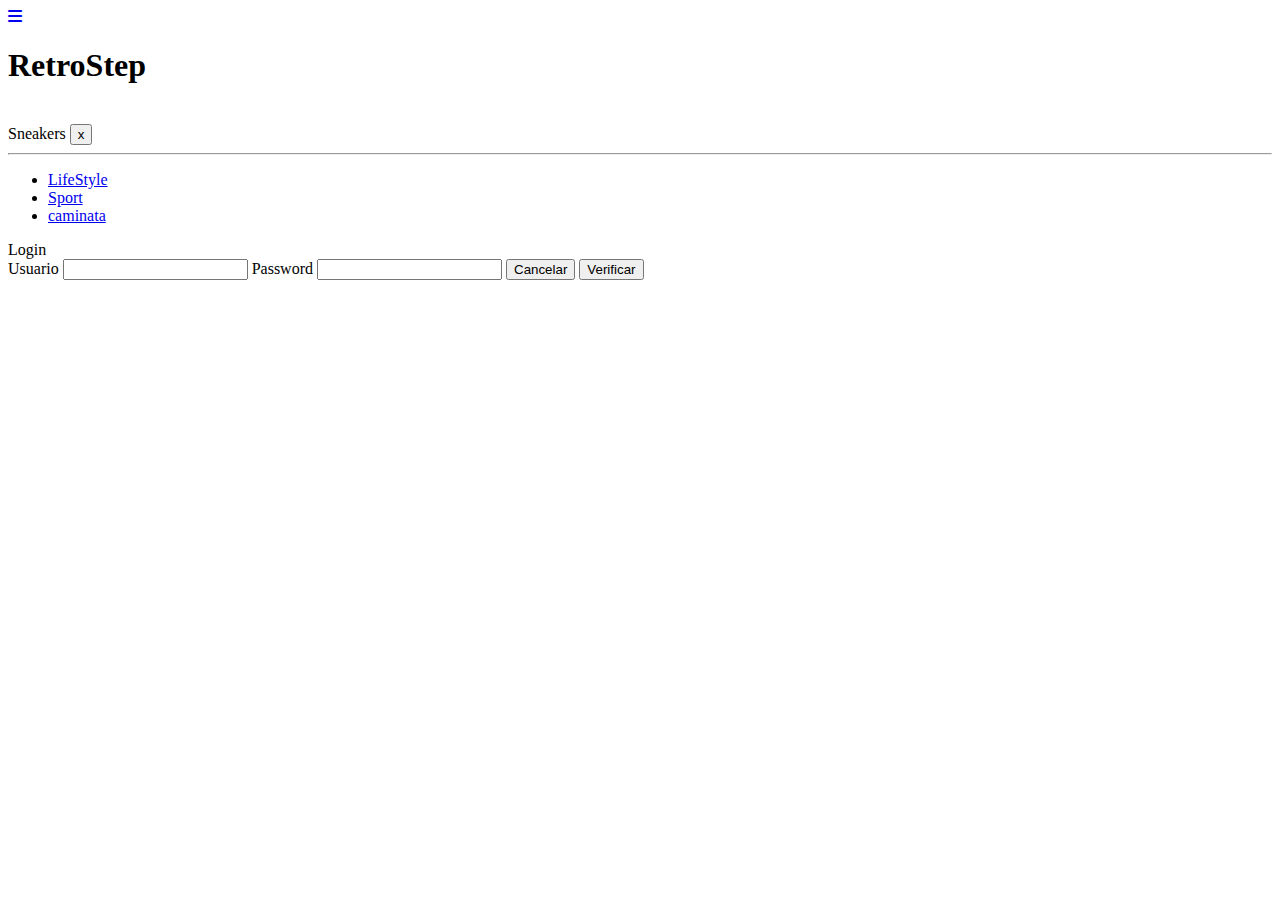
==== index.html @ 2b38c530 "Caminata" ====
<!DOCTYPE html>
<html lang="en">
<head>
    
    <link rel="stylesheet" href="https://cdnjs.cloudflare.com/ajax/libs/font-awesome/6.0.0-beta3/css/all.min.css">
    <link rel="stylesheet" href="style.css">
    <meta charset="UTF-8">
    <meta name="viewport" content="width=device-width, initial-scale=1.0">
    <title>Pruebas</title>
</head>
<body>
    <header class="header">
        
        <a href="#" id="menu" class="menu-icon">
            <i class="fas fa-bars"></i>
        </a>
        
        <div>
            <h1 class="Titulo">
                RetroStep
            </h1>
        </div>
        
        <div class="logo">
            <img src="./img/offwhite.gif" alt="">
        </div>
       
        
    </header>
    <div class="side-menu" id="side-menu">
        <header >Sneakers
            <button id="x">
                x
            </button>
        </header>
        <hr>
        <ul>
            <li><a href="#">LifeStyle</a></li>
            <li><a href="#">Sport</a></li>
            <li><a href="#">caminata</a></li>
        </ul>
    </div>

    <div id="Login">
        <header>Login</header>
        
        <form action="">
            <label for="Usuario">Usuario</label>
            <input>
            <label for="Password">Password</label>
            <input>
            <button id="Cancelar">Cancelar</button>
            
            <button id = "Succes">Verificar</button>
        </form>
    </div>
    
    <script src="app.js"></script>
</body>
</html>
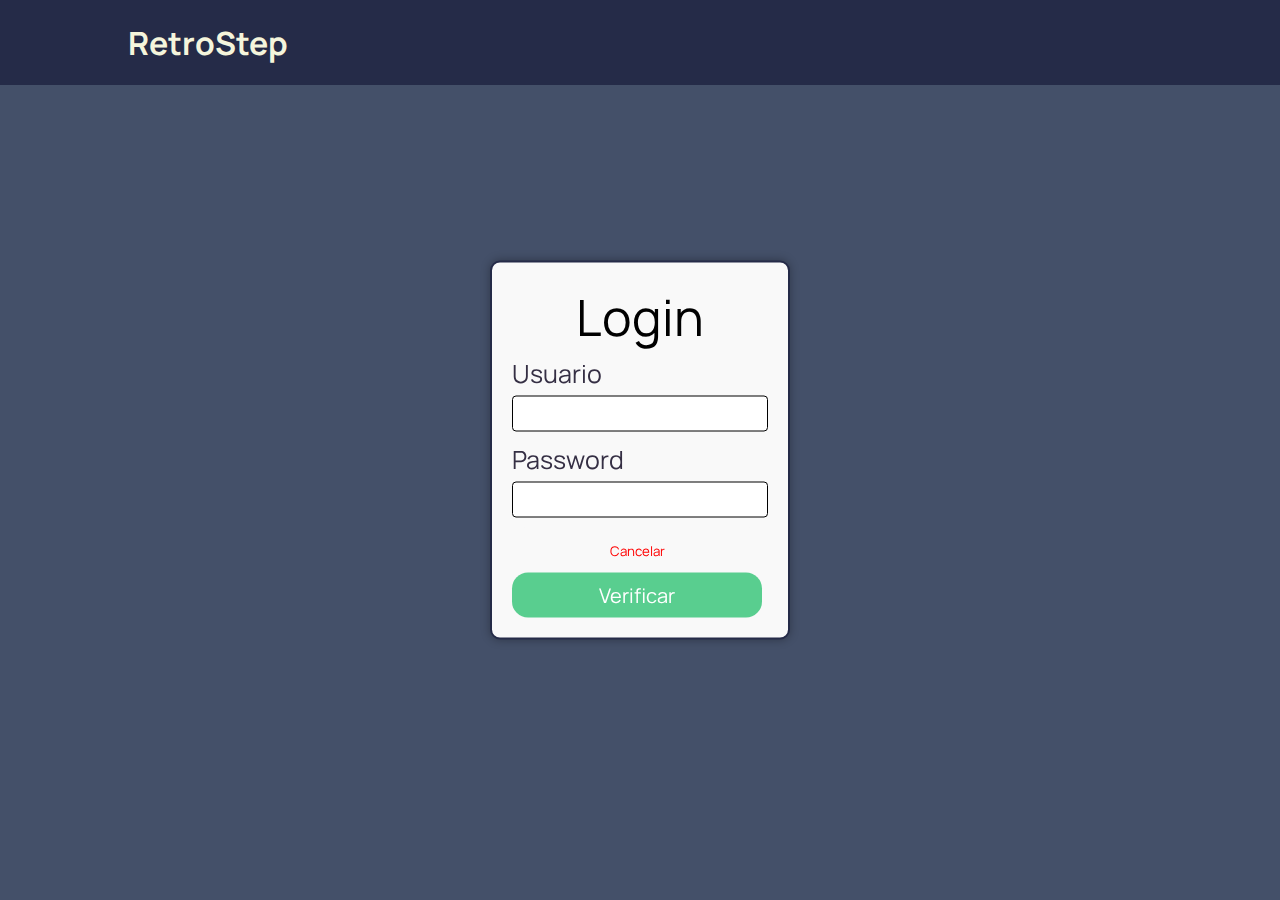
==== commit 2c328431: "Cambio de tipografia, nuevo index, main" ====
--- a/index.html
+++ b/index.html
@@ -11,14 +11,17 @@
 <body>
     <header class="header">
         
-        <a href="#" id="menu" class="menu-icon">
+        <!-- <a href="#" id="menu" class="menu-icon">
             <i class="fas fa-bars"></i>
-        </a>
+        </a> -->
         
         <div>
-            <h1 class="Titulo">
-                RetroStep
-            </h1>
+            <a href="index.html">
+                <h1 class="Titulo">
+                    RetroStep
+                </h1>
+            </a>
+           
         </div>
         
         <div class="logo">
@@ -28,16 +31,16 @@
         
     </header>
     <div class="side-menu" id="side-menu">
-        <header >Sneakers
+        <header >About Us
             <button id="x">
                 x
             </button>
         </header>
         <hr>
         <ul>
-            <li><a href="#">LifeStyle</a></li>
-            <li><a href="#">Sport</a></li>
-            <li><a href="#">caminata</a></li>
+            <li><a href="./adminusers.html">GitHub</a></li>
+            <li><a href="#">Facebook</a></li>
+            <li><a href="#">Instagram</a></li>
         </ul>
     </div>
 
@@ -48,12 +51,14 @@
             <label for="Usuario">Usuario</label>
             <input>
             <label for="Password">Password</label>
-            <input>
-            <button id="Cancelar">Cancelar</button>
+            <input type="password">
+            <button type="reset" id="Cancelar">Cancelar</button>
             
             <button id = "Succes">Verificar</button>
+
         </form>
     </div>
+    
     
     <script src="app.js"></script>
 </body>
--- a/style.css
+++ b/style.css
@@ -0,0 +1,289 @@
+@import url('https://fonts.googleapis.com/css2?family=Nunito+Sans:ital,opsz,wght@0,6..12,200;1,6..12,400&family=Roboto+Mono:wght@200&family=Sedgwick+Ave+Display&display=swap');
+@import url('https://fonts.googleapis.com/css2?family=Manrope:wght@200&family=Nunito+Sans:ital,opsz,wght@0,6..12,200;1,6..12,400&family=Roboto+Mono:wght@200&family=Sedgwick+Ave+Display&display=swap');
+/* Estilos generales */
+* {
+    box-sizing: border-box;
+    margin: 0;
+    padding: 0;
+    font-family: 'Manrope', sans-serif;
+    /* font-size: 40px; */
+}
+
+body {
+    background-color: #445069;
+}
+
+/* Estilos del encabezado */
+.header {
+    background-color: #252B48;
+    display: flex;
+    justify-content: space-between;
+    align-items: center;
+    height: 85px;
+    padding: 5px 10%;
+}
+/* Estilos del logo */
+.header .logo {
+    cursor: pointer;
+}
+
+
+.header .logo img {
+    height: 70px;
+    width: auto;
+    transition: all 0.3s;
+}
+
+.header .logo img:hover {
+    transform: scale(1.2);
+}
+/* Estilos del Titulo */
+.header div h1 {
+    display: inline-block;
+    color: beige;
+    
+    transition: color 0.3s, transform 0.3s; /* Transición de color y transformación */
+}
+
+.header div h1:hover {
+    color: #00ffd0;
+    cursor: pointer;
+    
+    transform: scale(1.5) translateX(0); /* Incrementa el tamaño en hover y bloquea el movimiento en X */
+}
+
+
+
+/* Estilos del menú hamburguesa */
+.header .menu-icon i {
+    font-size: 30px
+    
+}
+
+.header .menu-icon i:hover {
+    color: #00ffc3;
+    transform: scale(1.1);
+}
+
+.header .menu-icon button:hover {
+    background-color: #e2f1f8;
+    color: white;
+    transform: scale(1.1);
+}
+
+/* Estilos del menú lateral */
+.side-menu {
+    position: fixed;
+    top: 0;
+    left: -250px; 
+    width: 250px;
+    height: 100%;
+    background-color: #252B48;
+    padding: 20px;
+    transition: left 0.3s;
+    border: solid 1px;
+    z-index: 2; /* Set a higher z-index value */
+}
+
+
+
+
+.side-menu header {
+    text-align: center;
+    color: white;
+    font-size: 30px;
+}
+
+.side-menu ul {
+    
+    list-style: none;
+    padding: 0;
+}
+
+.side-menu ul li {
+    margin-bottom: 15px;
+}
+
+.side-menu ul li a {
+    color: white;
+    text-decoration: none;
+    font-size: 18px;
+}
+
+.side-menu #x {
+    background-color: transparent;
+    border: none;
+    font-size: 20px;
+    color: white;
+    cursor: pointer;
+    position: absolute;
+    top: 10px;
+    right: 10px;
+    z-index: 3; /* Ensure the X button is above both menu and login */
+    transition: transform 0.3s;
+}
+
+.side-menu #x:hover {
+    transform: scale(1.2);
+}
+
+hr{
+    border-color: black;
+    color: black;
+}
+/* Estilos del login */
+
+#Login {
+    position: fixed;
+    top: 50%;
+    left: 50%;
+    transform: translate(-50%, -50%);
+    width: 300px;
+    padding: 20px;
+    background-color: #F9F9F9; /* Fondo blanco */
+    border: 2px solid #252B48; /* Marco sólido */
+    box-shadow: 0px 0px 10px rgba(0, 0, 0, 0.3); /* Sombra */
+    border-radius: 10px; /* Bordes redondeados */
+    z-index: 1; /* Set a lower z-index value */
+}
+#Login header {
+    text-align: center;
+    font-size: 50px;
+    margin-bottom: 5px;
+}
+
+#Login form {
+    display: flex;
+    flex-direction: column;
+}
+
+#Login label {
+    margin-bottom: 5px;
+    color: #352F44;
+    font-size: 25px;
+}
+
+#Login input {
+    padding: 8px;
+    margin-bottom: 10px;
+    border: 1px solid ;
+    border-radius: 4px;
+}
+
+#Login #Succes {
+    height: 45px;
+    width: 250px;
+    padding: 3px 5px; /* Tamaño reducido de los botones */
+    background-color: #59CE8F;
+    color: white;
+    border: none;
+    border-radius: 16px;
+    cursor: pointer; 
+    font-size: 20px;
+    transition: all 0.3s; /* Animación de transición */
+}
+
+#Login #Succes:hover {
+    background-color: #00FFCA;
+    transform: scale(1.1); /* Escala del botón al hacer hover */
+}
+
+
+#Login #Cancelar {
+    height: 45px;
+    width: 250px;
+    padding: 3px 5px; /* Tamaño reducido de los botones */
+    background-color: #F9F9F9;
+    color: red;
+    border: none;
+    border-radius: 16px;
+    cursor: pointer;
+    transition: all 0.3s;
+}
+
+#Login #Cancelar:hover {
+    border: solid 3px;
+    transform: scale(1.1); /* Escala del botón al hacer hover */
+    background-color: #FFD0D0; /* Cambio de color de fondo al hacer hover */
+    color: darkred; /* Cambio de color de texto al hacer hover */
+}
+
+
+
+
+
+
+/* Estilos de la tabla AdminUsers */
+.Tabla {
+    margin: 30px auto;
+    border-collapse: collapse;
+    width: 80%;
+    background-color: #F9F9F9;
+    border-radius: 10px;
+    box-shadow: 0px 0px 10px rgba(0, 0, 0, 0.3);
+    table-layout: fixed;
+    justify-content: center;
+}
+
+.TablaContainer{
+    position: relative;
+    display: inline-block;
+}
+
+/* ... Tu CSS existente ... */
+
+.Tabla th {
+    position: relative; /* Agrega esta propiedad */
+    background-color: #252B48;
+    color: white;
+    padding: 12px;
+}
+
+.Tabla th .add {
+    background-color: transparent;
+    color: white;
+    border: none;
+    border-radius: 4px;
+    padding: 6px 12px;
+    cursor: pointer;
+    transition: background-color 0.3s;
+    position: absolute;
+    top: 0;
+    right: 0;
+}
+ 
+
+
+.Tabla th .add:hover {
+    background-color: #00FFCA;
+    
+}
+
+.Tabla th {
+    background-color: #252B48;
+    color: white;
+    padding: 12px;
+}
+
+.Tabla tr {
+    border-bottom: 1px solid #ddd;
+    font-size: 20px;
+   
+}
+
+/* Estilos de los botones de Editar y Eliminar */
+.EditarBtn,
+.EliminarBtn {
+    padding: 8px 16px;
+    background-color: #59CE8F;
+    color: white;
+    border: none;
+    border-radius: 4px;
+    cursor: pointer;
+    transition: background-color 0.3s;
+}
+
+.EditarBtn:hover,
+.EliminarBtn:hover {
+    background-color: #00FFCA;
+}
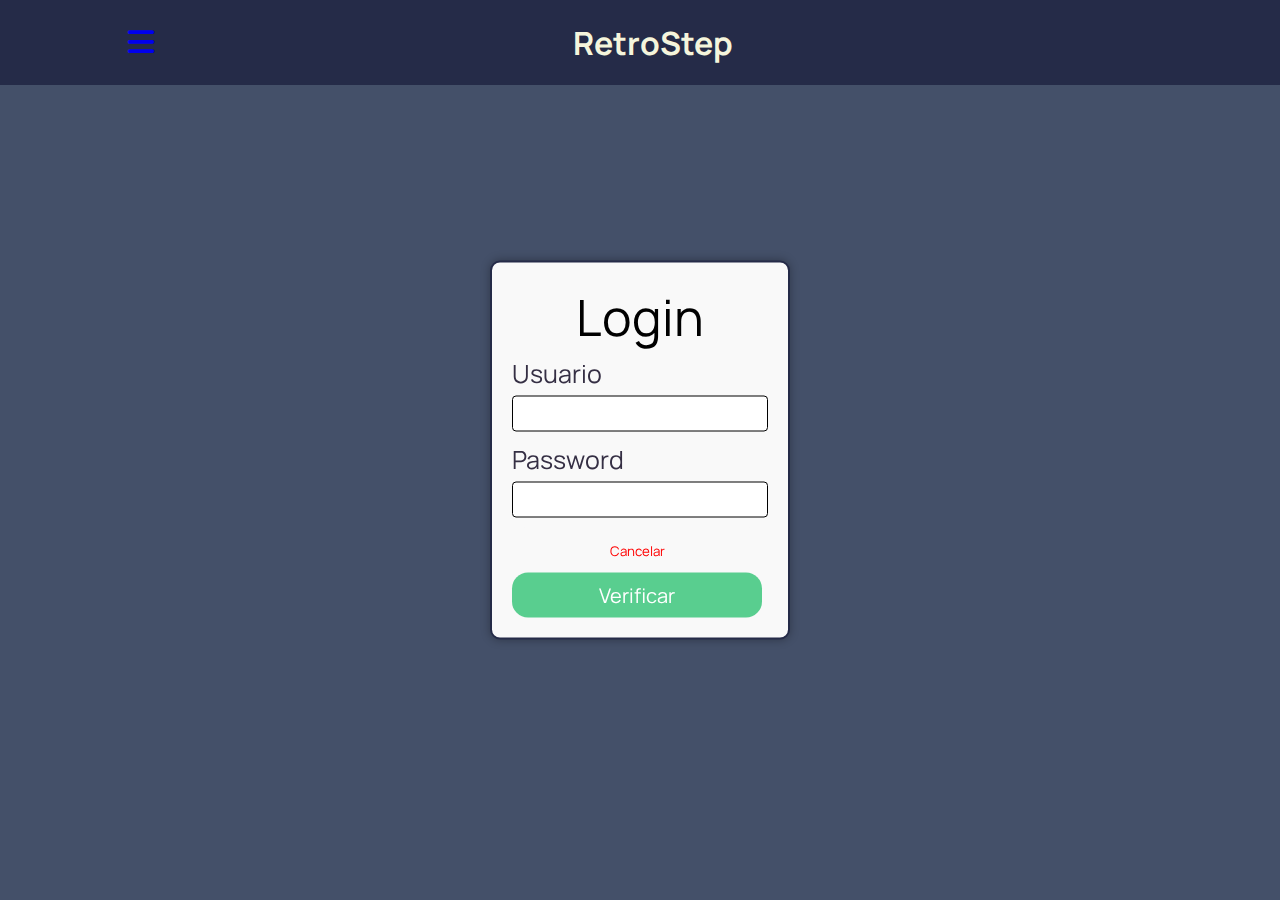
==== commit 147ef4a1: "Espacio en blanco que me detecta como uncommited" ====
--- a/index.html
+++ b/index.html
@@ -11,9 +11,9 @@
 <body>
     <header class="header">
         
-        <!-- <a href="#" id="menu" class="menu-icon">
+        <a href="#" id="menu" class="menu-icon">
             <i class="fas fa-bars"></i>
-        </a> -->
+        </a>
         
         <div>
             <a href="index.html">
@@ -31,16 +31,16 @@
         
     </header>
     <div class="side-menu" id="side-menu">
-        <header >About Us
+        <header >Sneakers
             <button id="x">
                 x
             </button>
         </header>
         <hr>
         <ul>
-            <li><a href="./adminusers.html">GitHub</a></li>
-            <li><a href="#">Facebook</a></li>
-            <li><a href="#">Instagram</a></li>
+            <li><a href="./adminusers.html">AdminUsers</a></li>
+            <li><a href="#">Sport</a></li>
+            <li><a href="#">caminata</a></li>
         </ul>
     </div>
 
@@ -51,11 +51,10 @@
             <label for="Usuario">Usuario</label>
             <input>
             <label for="Password">Password</label>
-            <input type="password">
-            <button type="reset" id="Cancelar">Cancelar</button>
-            
+            <input>
+            <button id="Cancelar">Cancelar</button>
+                
             <button id = "Succes">Verificar</button>
-
         </form>
     </div>
     
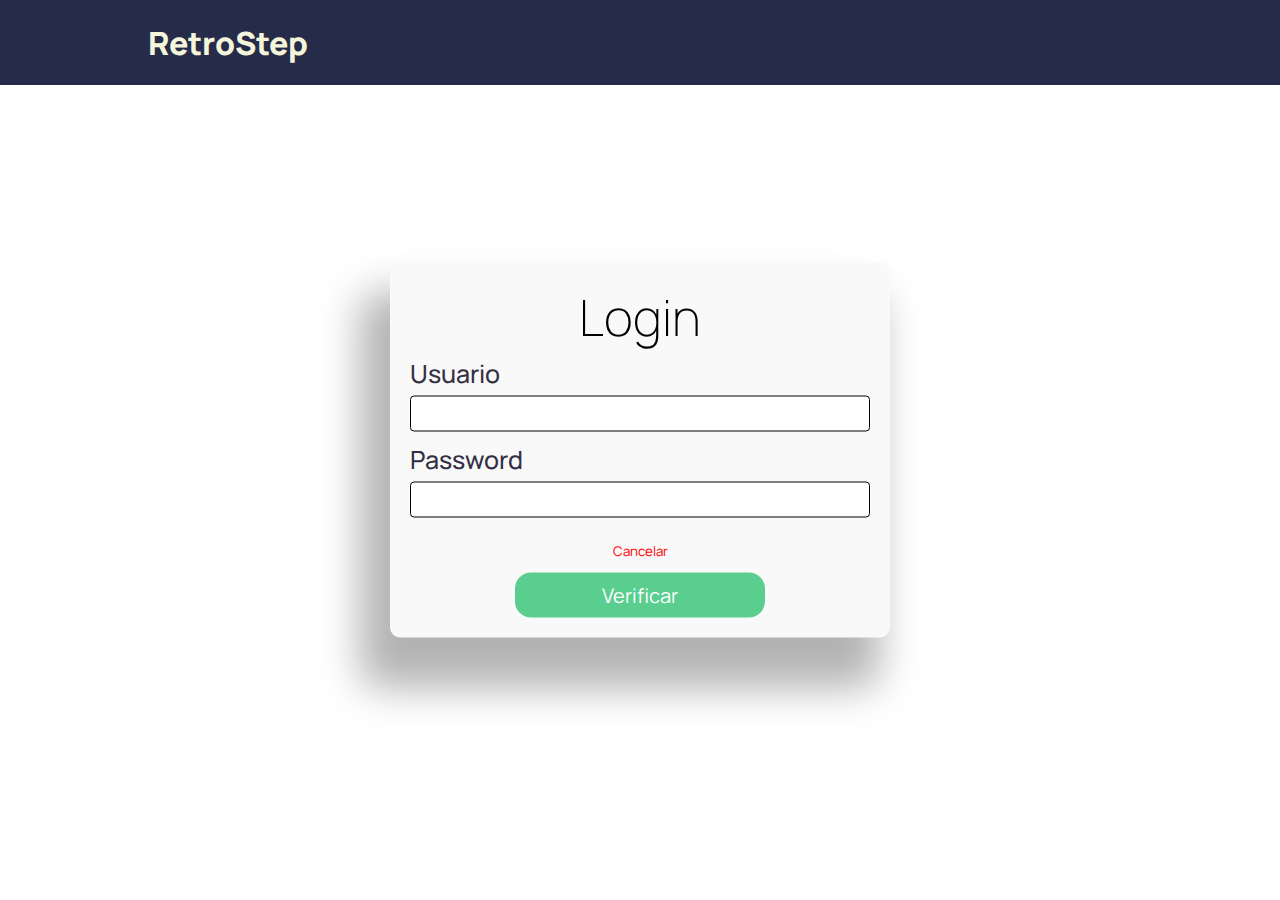
==== commit 6fd5ac83: "Index, Main, nuevoSneaker agregados a la carpeta css" ====
--- a/index.html
+++ b/index.html
@@ -3,17 +3,13 @@
 <head>
     
     <link rel="stylesheet" href="https://cdnjs.cloudflare.com/ajax/libs/font-awesome/6.0.0-beta3/css/all.min.css">
-    <link rel="stylesheet" href="style.css">
+    <link rel="stylesheet" href="CSS/styleIndex.css">
     <meta charset="UTF-8">
     <meta name="viewport" content="width=device-width, initial-scale=1.0">
     <title>Pruebas</title>
 </head>
 <body>
     <header class="header">
-        
-        <a href="#" id="menu" class="menu-icon">
-            <i class="fas fa-bars"></i>
-        </a>
         
         <div>
             <a href="index.html">
@@ -30,19 +26,7 @@
        
         
     </header>
-    <div class="side-menu" id="side-menu">
-        <header >Sneakers
-            <button id="x">
-                x
-            </button>
-        </header>
-        <hr>
-        <ul>
-            <li><a href="./adminusers.html">AdminUsers</a></li>
-            <li><a href="#">Sport</a></li>
-            <li><a href="#">caminata</a></li>
-        </ul>
-    </div>
+    
 
     <div id="Login">
         <header>Login</header>
@@ -51,10 +35,11 @@
             <label for="Usuario">Usuario</label>
             <input>
             <label for="Password">Password</label>
-            <input>
-            <button id="Cancelar">Cancelar</button>
-                
+            <input type="password">
+            <button type="reset" id="Cancelar">Cancelar</button>
+            
             <button id = "Succes">Verificar</button>
+
         </form>
     </div>
     
--- a/CSS/styleIndex.css
+++ b/CSS/styleIndex.css
@@ -0,0 +1,139 @@
+@import url('https://fonts.googleapis.com/css2?family=Nunito+Sans:ital,opsz,wght@0,6..12,200;1,6..12,400&family=Roboto+Mono:wght@200&family=Sedgwick+Ave+Display&display=swap');
+@import url('https://fonts.googleapis.com/css2?family=Manrope:wght@200&family=Nunito+Sans:ital,opsz,wght@0,6..12,200;1,6..12,400&family=Roboto+Mono:wght@200&family=Sedgwick+Ave+Display&display=swap');
+/* Estilos generales */
+* {
+    box-sizing: border-box;
+    margin: 0;
+    padding: 0;
+    font-family: 'Manrope', sans-serif;
+    /* font-size: 40px; */
+}
+
+body {
+    /* Imagen de fondo */
+    background-image: url("/img/snkrsBackground.jpg") ; 
+    background-size: cover;
+}
+/* Estilos del encabezado */
+.header {
+    background-color: #252B48;
+    display: flex;
+    justify-content: space-between;
+    align-items: center;
+    height: 85px;
+    padding: 5px 10%;
+    position: static;
+
+}
+/* Estilos del logo */
+.header .logo {
+    cursor: pointer;
+}
+
+
+.header .logo img {
+    height: 70px;
+    width: auto;
+    transition: all 0.3s;
+}
+
+.header .logo img:hover {
+    transform: scale(1.2);
+}
+/* Estilos del Titulo */
+.header div h1 {
+    display: inline-block;
+    color: beige;
+    padding: 0 20px;
+    transition: all 0.3s;
+    font-weight: 800;
+    
+    transition: color 0.3s, transform 0.3s; /* Transición de color y transformación */
+}
+
+.header div h1:hover {
+    color: #00ffd0;
+    cursor: pointer;
+    
+    transform: scale(1.5) translateX(0); /* Incrementa el tamaño en hover y bloquea el movimiento en X */
+}
+
+/* Estilos del login */
+
+#Login {
+    position: absolute;
+    top: 50%;
+    left: 50%;
+    transform: translate(-50%, -50%);
+    width: 500px;
+    padding: 20px;
+    background-color: #F9F9F9; 
+    box-shadow: -20px 40px 40px 10px rgba(0, 0, 0, 0.3); /* Sombra */
+    border-radius: 10px;
+    z-index: 1;
+}
+#Login header {
+    text-align: center;
+    font-size: 50px;
+    margin-bottom: 5px;
+    font-weight: 200;
+}
+
+#Login form {
+    display: flex;
+    flex-direction: column;
+    font-weight: 500;
+}
+
+#Login label {
+    margin-bottom: 5px;
+    color: #352F44;
+    font-size: 25px;
+}
+
+#Login input {
+    padding: 8px;
+    margin-bottom: 10px;
+    border: 1px solid ;
+    border-radius: 4px;
+}
+
+#Login #Succes {
+    height: 45px;
+    width: 250px;
+    padding: 3px 5px; /* Tamaño reducido de los botones */
+    background-color: #59CE8F;
+    color: white;
+    border: none;
+    border-radius: 16px;
+    cursor: pointer; 
+    font-size: 20px;
+    transition: all 0.3s; /* Animación de transición */
+    align-self: center;
+}
+
+#Login #Succes:hover {
+    background-color: #00FFCA;
+    transform: scale(1.1); /* Escala del botón al hacer hover */
+}
+
+
+#Login #Cancelar {
+    height: 45px;
+    width: 250px;
+    padding: 3px 5px; /* Tamaño reducido de los botones */
+    background-color: #F9F9F9;
+    color: red;
+    border: none;
+    border-radius: 16px;
+    cursor: pointer;
+    transition: all 0.3s;
+    align-self: center;
+}
+
+#Login #Cancelar:hover {
+    border: solid 3px;
+    transform: scale(1.1); /* Escala del botón al hacer hover */
+    background-color: #FFD0D0; /* Cambio de color de fondo al hacer hover */
+    color: darkred; /* Cambio de color de texto al hacer hover */
+}
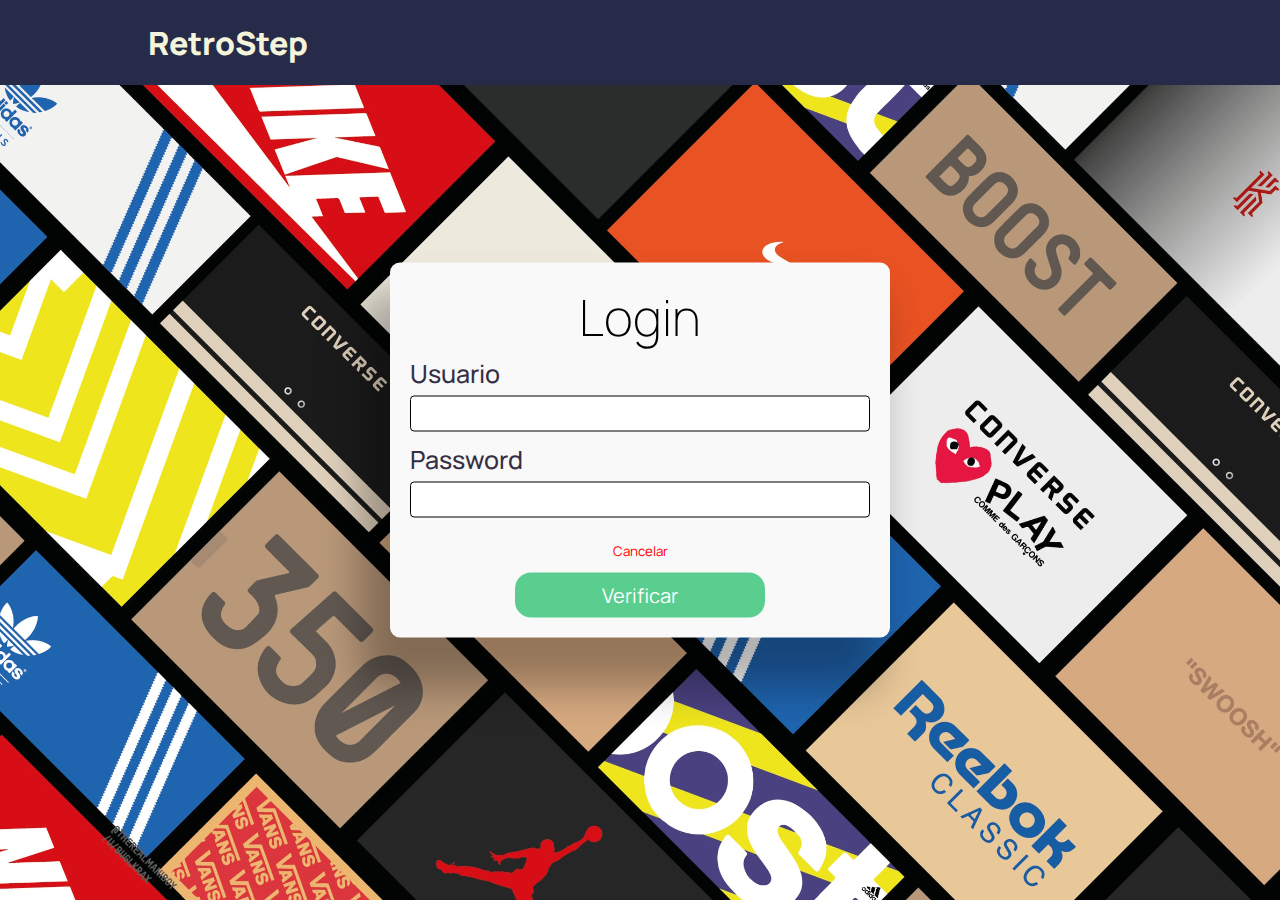
==== commit c54469c9: "Resubiendo mi repo" ====
--- a/index.html
+++ b/index.html
@@ -21,7 +21,7 @@
         </div>
         
         <div class="logo">
-            <img src="./img/offwhite.gif" alt="">
+            <img src="./img/" alt="">
         </div>
        
         
@@ -31,7 +31,7 @@
     <div id="Login">
         <header>Login</header>
         
-        <form action="">
+        <form action="conexion.php" method="post">
             <label for="Usuario">Usuario</label>
             <input>
             <label for="Password">Password</label>
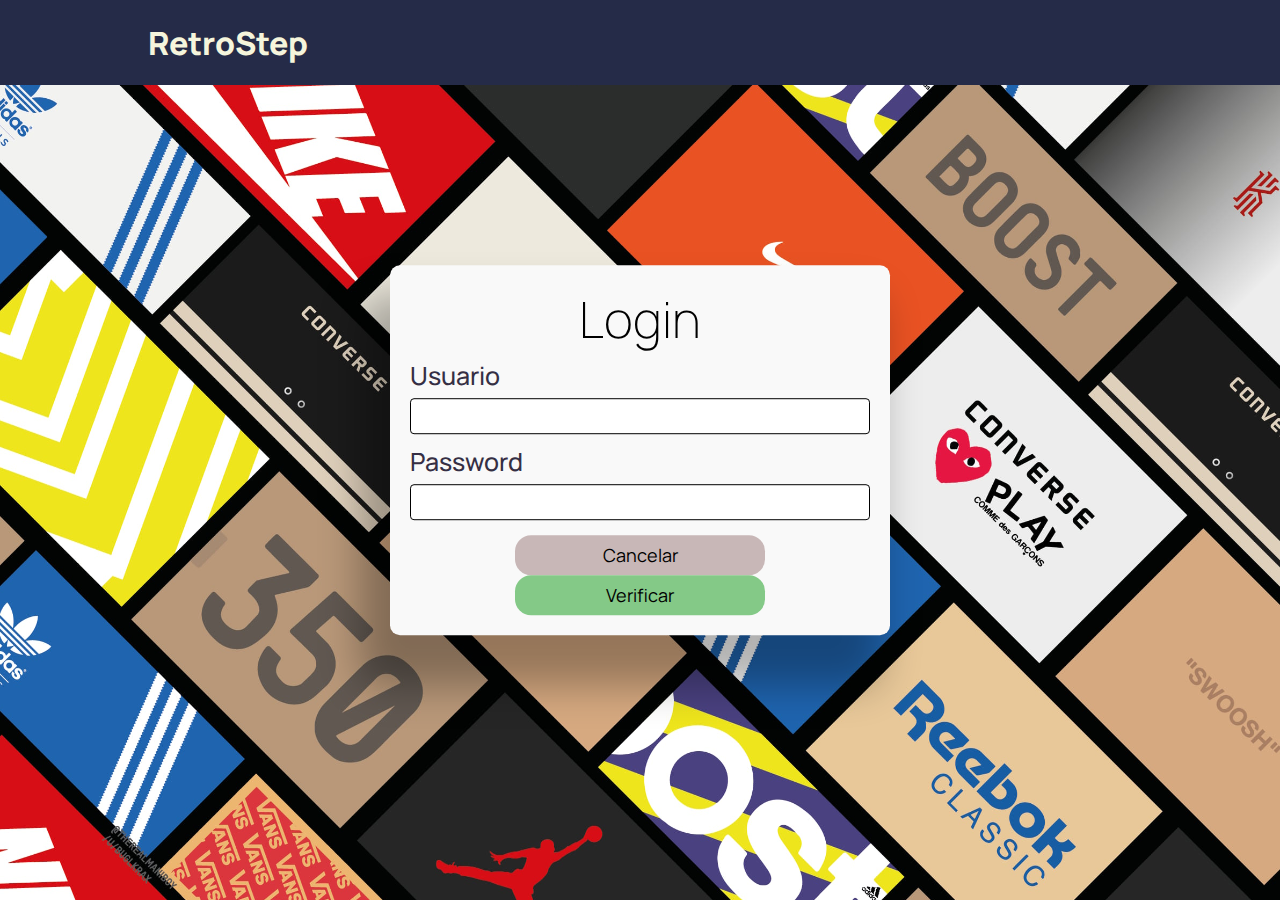
==== commit a84fdca0: "Algunas especificaiones de ruta HTML" ====
--- a/index.html
+++ b/index.html
@@ -21,7 +21,7 @@
         </div>
         
         <div class="logo">
-            <img src="./img/" alt="">
+            <img src="" alt="">
         </div>
        
         
@@ -38,7 +38,7 @@
             <input type="password">
             <button type="reset" id="Cancelar">Cancelar</button>
             
-            <button id = "Succes">Verificar</button>
+            <button id="Succes" href="/main.php">Verificar</button>
 
         </form>
     </div>
--- a/CSS/styleIndex.css
+++ b/CSS/styleIndex.css
@@ -99,41 +99,46 @@
 }
 
 #Login #Succes {
-    height: 45px;
+    height: 40px;
     width: 250px;
-    padding: 3px 5px; /* Tamaño reducido de los botones */
-    background-color: #59CE8F;
-    color: white;
+    padding: 4px 5px; /* Tamaño reducido de los botones */
+    background-color: #84c987;
+    color: rgb(0, 0, 0);
     border: none;
     border-radius: 16px;
     cursor: pointer; 
-    font-size: 20px;
+    font-size: 18px;
     transition: all 0.3s; /* Animación de transición */
     align-self: center;
+    text-align: center;
 }
 
 #Login #Succes:hover {
-    background-color: #00FFCA;
-    transform: scale(1.1); /* Escala del botón al hacer hover */
+    border: solid 1px;
+    background-color: #16a232;
+    transform: scale(1.1);/* Escala del botón al hacer hover */
+    color: rgb(255, 255, 255); 
 }
 
 
 #Login #Cancelar {
-    height: 45px;
+    margin-top: 1%;
+    height: 40px;
     width: 250px;
-    padding: 3px 5px; /* Tamaño reducido de los botones */
-    background-color: #F9F9F9;
-    color: red;
+    padding: 4px 5px; /* Tamaño reducido de los botones */
+    background-color: #c8b7b7;
+    color: rgb(0, 0, 0);
     border: none;
     border-radius: 16px;
     cursor: pointer;
+    font-size: 18px;
     transition: all 0.3s;
     align-self: center;
+    text-align: center;
 }
 
 #Login #Cancelar:hover {
-    border: solid 3px;
     transform: scale(1.1); /* Escala del botón al hacer hover */
-    background-color: #FFD0D0; /* Cambio de color de fondo al hacer hover */
-    color: darkred; /* Cambio de color de texto al hacer hover */
+    background-color: #c21818; /* Cambio de color de fondo al hacer hover */
+    color: rgb(255, 255, 255); /* Cambio de color de texto al hacer hover */
 }
